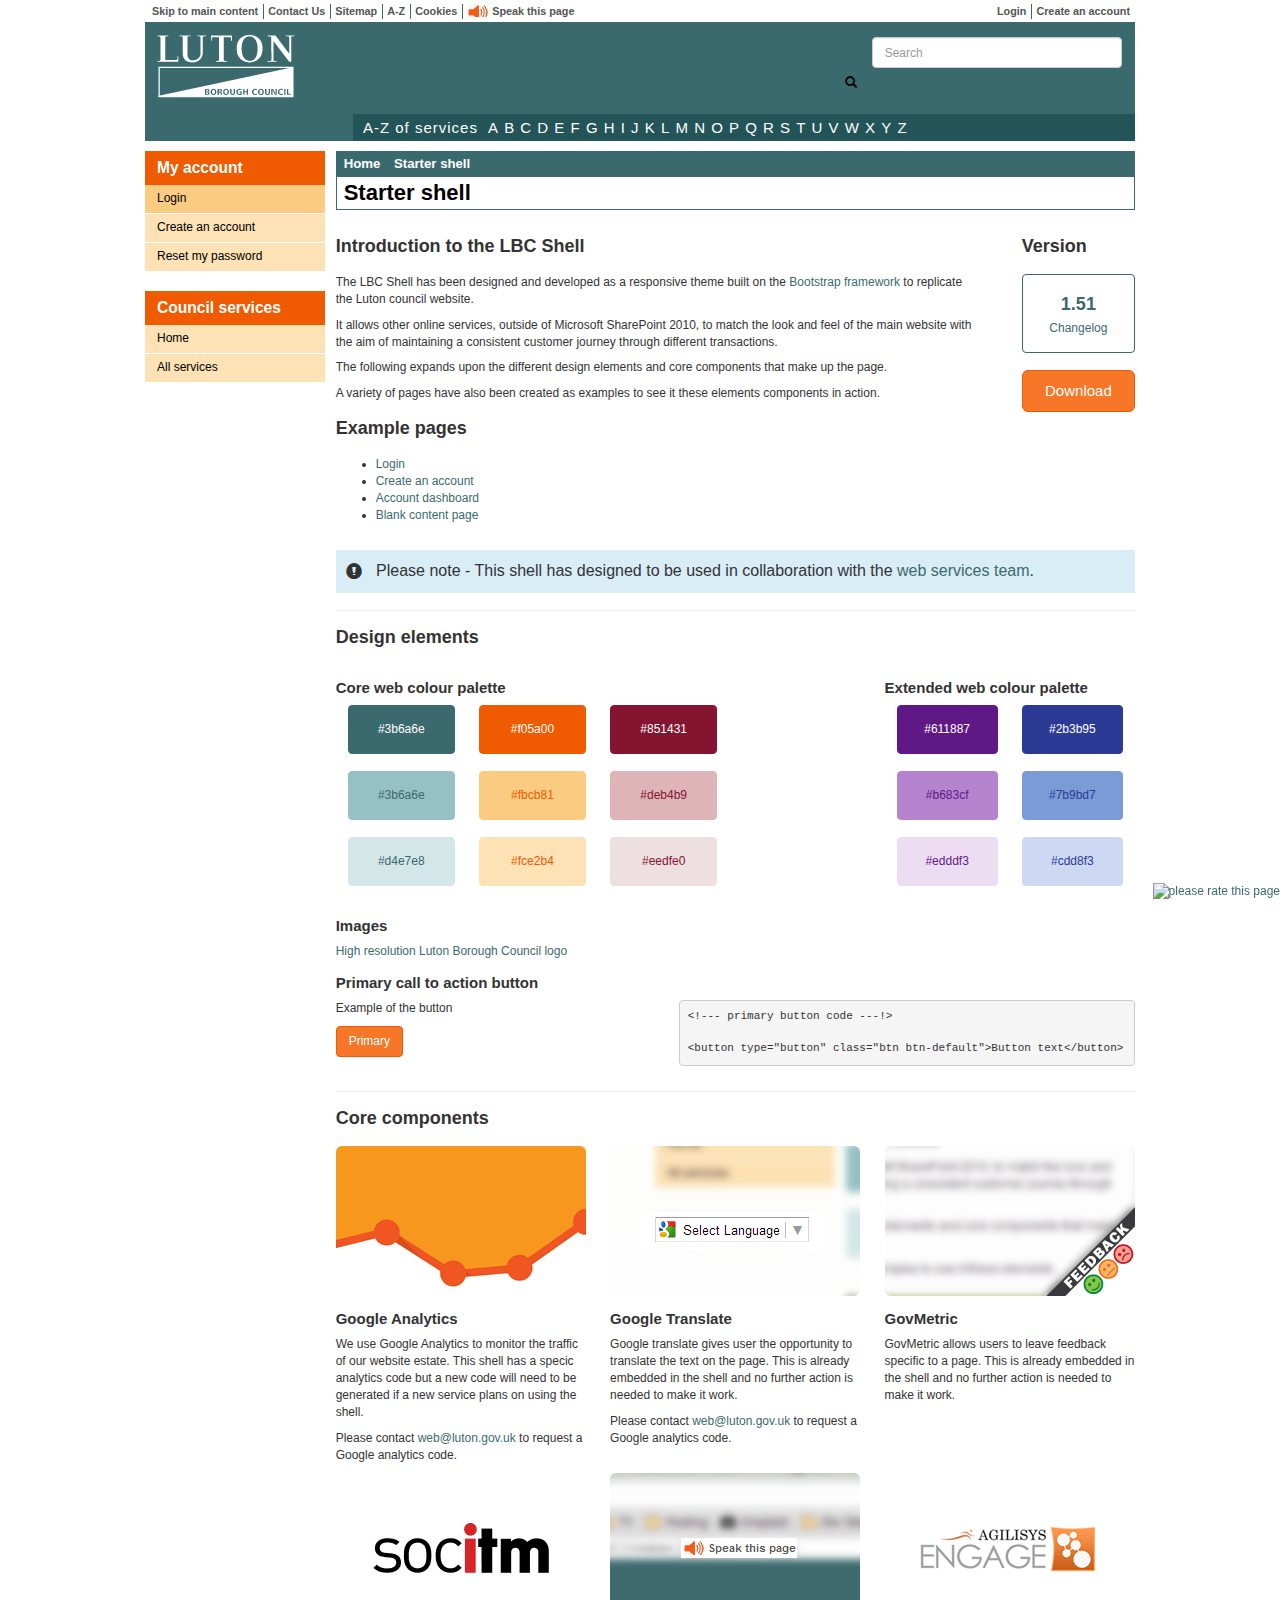
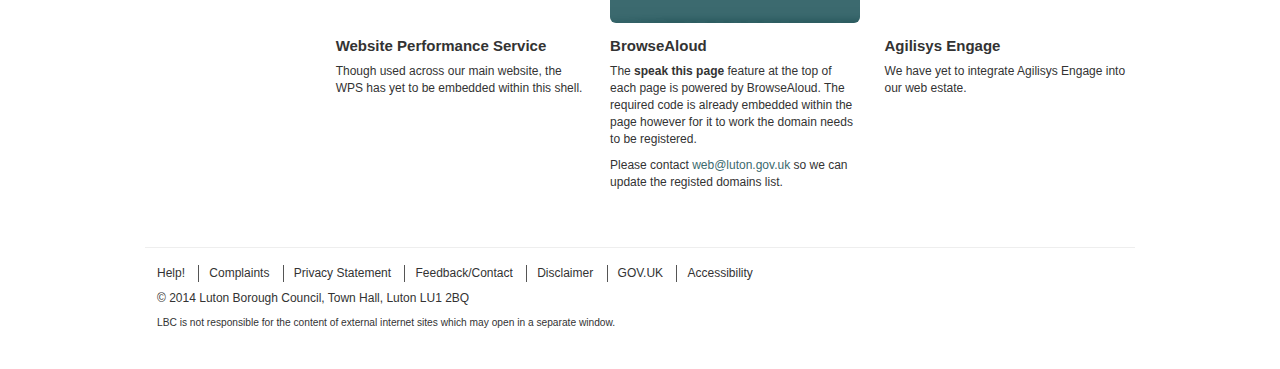
==== index.html @ ba23547b "Validated CSS3 and HTML5" ====
<!DOCTYPE html>
<html lang="en">
	
  	<head>
	<meta charset="utf-8">
	<meta name='viewport' content='width=device-width, maximum-scale=1.0, minimum-scale=1.0, user-scalable=no' />
    <!--[if IE]><meta http-equiv='X-UA-Compatible' content='IE=edge,chrome=1'><![endif]-->
    <meta name="google" content="notranslate">
        
    <title>Starter shell - Luton Borough Council</title>

    <!-- Bootstrap core CSS -->
    <link href="css/bootstrap.min.css" rel="stylesheet">
    
    <!-- Custom styles for this template -->
    <link href="css/custom.css" rel="stylesheet">
        
    <!-- GovMetric styles for this template -->
    <link href="css/govmetric.css" rel="stylesheet">

    <!-- HTML5 shim and Respond.js IE8 support of HTML5 elements and media queries -->
    <!--[if lt IE 9]>
      <script src="https://oss.maxcdn.com/libs/html5shiv/3.7.0/html5shiv.js"></script>
      <script src="https://oss.maxcdn.com/libs/respond.js/1.4.2/respond.min.js"></script>
    <![endif]-->
     
	<!-- BrowseAloud -->
	<script>
	function setBrowseAloud() {
		document.getElementsByTagName('BODY')[0].appendChild(document.createElement('script')).src = 'https://babm.texthelp.com/Bookmarklet.ashx?l=uk';
		return false; // prevent link from actually attempting to navigate
	};
    </script>
    
    <!-- Google Analytics -->
	<script>
	  (function(i,s,o,g,r,a,m){i['GoogleAnalyticsObject']=r;i[r]=i[r]||function(){
	  (i[r].q=i[r].q||[]).push(arguments)},i[r].l=1*new Date();a=s.createElement(o),
	  m=s.getElementsByTagName(o)[0];a.async=1;a.src=g;m.parentNode.insertBefore(a,m)
	  })(window,document,'script','//www.google-analytics.com/analytics.js','ga');

	  ga('create', 'UA-3798640-12', 'luton.gov.uk');
	  ga('send', 'pageview');
	</script>    

  	</head>

  	<body>

	<!-- Top navigation -->
	<div class="container">
    	<div class="top-navigation hidden-xs">
    		<div class="row">
    		
    			<!-- Left links -->
				<div class="col-sm-8">
					<ul class="list-inline">
				    	<li><a href="#skip">Skip to main content</a></li>
				    	<li><a href="http://www.luton.gov.uk/pages/contactus.aspx">Contact Us</a></li>
				    	<li><a href="http://www.luton.gov.uk/pages/sitemap.aspx">Sitemap</a></li>
				    	<li><a href="http://www.luton.gov.uk/pages/atoz/default.aspx">A-Z</a></li>
				    	<li><a href="http://www.luton.gov.uk/cookies/Pages/default.aspx">Cookies</a></li>
				    	<li><a href="#" id="BrowseAloud" onclick="setBrowseAloud();return false;">Speak this page</a></li>
				    </ul>
				</div>
				<!-- End left links -->   		
  		
  		    	<!-- Right links -->
				<div class="col-sm-4">
					<ul class="list-inline pull-right">
		    			<li><a href="login.html">Login</a></li>
		    			<li><a href="create-an-account.html">Create an account</a></li>
    				</ul>
	   			</div>
	   			<!-- End right links -->
	   			
    		</div>
    	</div>
    </div>
   	<!-- End top navigation -->

	<!-- Header -->
    <div class="container">
    	<div class="navbar navbar-inverse" role="navigation">
        	       		        		
          		<!-- LBC logo -->
          		<a class="main-logo pull-left" href="http://www.luton.gov.uk">Luton Borough Council</a>
          		<!-- End LBC logo -->
          		
        		<!-- Mobile navigation -->
        		<div class="visible-xs" style="margin-top:13px">
          		<p class="pull-right visible-xs">
            		      <button type="button" class="navbar-toggle" data-toggle="collapse" data-target="#bs-example-navbar-collapse-1" style="padding: 13px 10px; height:45px;">
					        <span class="sr-only">Toggle navigation</span>
					        <span class="pull-left mobmenu">Menu</span>
					        <span class="pull-right">
					        <span class="icon-bar"></span>
					        <span class="icon-bar"></span>
					        <span class="icon-bar"></span>
					        </span>
					      </button>
          		</p>
          		<p class="pull-right visible-xs">
            		      <button type="button" class="navbar-toggle" data-toggle="collapse" data-target="#mobilesearch" style="padding: 13px 10px">
					        <span class="sr-only">Toggle search</span>
					        <span class="glyphicon glyphicon-search mobsearch"></span>
					      </button>
          		</p>
				</div>
          		<!-- End mobile navigation -->

          		
				<!-- Search box -->
				<form class="navbar-form navbar-left hidden-xs pull-right search-box" role="search" method="GET" action="http://www.luton.gov.uk/_layouts/search.aspx">
					<div class="form-group">
				    	<input type="text" class="search-field form-control" placeholder="Search" name="k">
				    </div>
				    <button class="btn btn-submit btn-link" type="submit">
				    	<span class="glyphicon glyphicon-search"></span>
				    </button>
				</form>
				<!-- End search box -->

      			<!-- Council services A-Z -->
      			<div class="AZ pull-right hidden-xs hidden-sm">
      				<span class="AZtitle">A-Z of services</span>
      				<ul class="list-inline">
		    			<li><a href="http://www.luton.gov.uk/pages/atoz/A.aspx">A</a></li>
						<li><a href="http://www.luton.gov.uk/pages/atoz/B.aspx">B</a></li>
		    			<li><a href="http://www.luton.gov.uk/pages/atoz/C.aspx">C</a></li>
						<li><a href="http://www.luton.gov.uk/pages/atoz/D.aspx">D</a></li>
		    			<li><a href="http://www.luton.gov.uk/pages/atoz/E.aspx">E</a></li>
						<li><a href="http://www.luton.gov.uk/pages/atoz/F.aspx">F</a></li>
		    			<li><a href="http://www.luton.gov.uk/pages/atoz/G.aspx">G</a></li>
						<li><a href="http://www.luton.gov.uk/pages/atoz/H.aspx">H</a></li>
		    			<li><a href="http://www.luton.gov.uk/pages/atoz/I.aspx">I</a></li>
						<li><a href="http://www.luton.gov.uk/pages/atoz/J.aspx">J</a></li>
		    			<li><a href="http://www.luton.gov.uk/pages/atoz/K.aspx">K</a></li>
						<li><a href="http://www.luton.gov.uk/pages/atoz/L.aspx">L</a></li>
		    			<li><a href="http://www.luton.gov.uk/pages/atoz/M.aspx">M</a></li>
						<li><a href="http://www.luton.gov.uk/pages/atoz/N.aspx">N</a></li>
		    			<li><a href="http://www.luton.gov.uk/pages/atoz/O.aspx">O</a></li>
						<li><a href="http://www.luton.gov.uk/pages/atoz/P.aspx">P</a></li>
		    			<li><a href="http://www.luton.gov.uk/pages/atoz/Q.aspx">Q</a></li>
						<li><a href="http://www.luton.gov.uk/pages/atoz/R.aspx">R</a></li>
						<li><a href="http://www.luton.gov.uk/pages/atoz/S.aspx">S</a></li>
						<li><a href="http://www.luton.gov.uk/pages/atoz/T.aspx">T</a></li>
						<li><a href="http://www.luton.gov.uk/pages/atoz/U.aspx">U</a></li>
						<li><a href="http://www.luton.gov.uk/pages/atoz/V.aspx">V</a></li>
						<li><a href="http://www.luton.gov.uk/pages/atoz/W.aspx">W</a></li>
						<li><a href="http://www.luton.gov.uk/pages/atoz/X.aspx">X</a></li>
						<li><a href="http://www.luton.gov.uk/pages/atoz/Y.aspx">Y</a></li>
						<li><a href="http://www.luton.gov.uk/pages/atoz/Z.aspx">Z</a></li>
    				</ul>
    			</div>
    			<!-- End council services A-Z -->

		</div>
    </div>
    <!-- End header -->
    
	<!-- Mobile search -->
	<div class="collapse" id="mobilesearch">
		<div class="container visible-xs" style="margin-bottom:10px;">
			<div class="input-group" style="width:100%">
				<form role="search" method="GET" action="http://www.luton.gov.uk/_layouts/search.aspx">
					<input type="text" class="form-control" style="width:95%" placeholder="Search" name="k">
					<span class="input-group-btn pull-right">
						<button class="btn btn-default pull-right" style="margin-right:0px" type="submit">Search</button>
					</span>
				</form>
			</div><!-- /input-group -->
		</div><!-- /.col-lg-6 -->
	</div>
	<!-- End mobile search -->
          		
    <!-- Main body (incl left nav, title panel and main content) -->
    <div class="container"><a id="skip"></a>
    
    	<!-- Left navigation -->
		<div class="row">
	        <div class="col-xs-12 col-sm-2" id="sidebar" role="navigation">
	        
	        <nav class="navbar left-navbar navbar-default" role="navigation">
  			
  			<div class="container-fluid remove-left">
		
		    <div class="collapse remove-left navbar-collapse" id="bs-example-navbar-collapse-1">
        		<!-- My account navigation items -->
        		<div class="list-group">
		            <p class="nav-header">My account</p>
		            <a href="login.html" class="list-group-item active">Login</a>
		            <a href="create-an-account.html" class="list-group-item">Create an account</a>
				    <a href="#" class="list-group-item">Reset my password</a>
          		</div>
          		<!-- End my account navigation items -->
          
                <!-- Council services navigation items -->
                <div class="list-group">
            			<p class="nav-header">Council services</p>
            			<a href="http://www.luton.gov.uk" class="list-group-item">Home</a>
             			<a href="#" class="list-group-item" data-toggle="collapse" data-target="#manage">All services</a>
            		<div id="manage" class="collapse out">
				        <a href="http://www.luton.gov.uk/Benefits/Pages/default.aspx" class="list-group-item list-group-item-child">Benefits</a>
					    <a href="http://www.luton.gov.uk/Business/Pages/default.aspx" class="list-group-item list-group-item-child">Business</a>
				        <a href="http://www.luton.gov.uk/Community_and_living/Pages/default.aspx" class="list-group-item list-group-item-child">Community and living</a>
		   		        <a href="http://www.luton.gov.uk/Council_government_and_democracy/Pages/default.aspx" class="list-group-item list-group-item-child">Council and democracy</a>
				        <a href="http://www.luton.gov.uk/Council_tax/Pages/default.aspx" class="list-group-item list-group-item-child">Council tax</a>
				        <a href="http://www.luton.gov.uk/Education_and_learning/Pages/default.aspx" class="list-group-item list-group-item-child">Education and learning</a>
		   		        <a href="http://www.luton.gov.uk/Environment/Pages/default.aspx" class="list-group-item list-group-item-child">Environment and planning</a>
				        <a href="http://www.luton.gov.uk/Health_and_social_care/Pages/default.aspx" class="list-group-item list-group-item-child">Health and social care</a>
				        <a href="http://www.luton.gov.uk/Housing/Pages/default.aspx" class="list-group-item list-group-item-child">Housing</a>
				        <a href="http://www.luton.gov.uk/Jobs_and_careers/Pages/default.aspx" class="list-group-item list-group-item-child">Jobs and careers</a>
				        <a href="http://www.luton.gov.uk/Leisure_and_culture/Pages/default.aspx" class="list-group-item list-group-item-child">Leisure and culture</a>
				        <a href="http://www.luton.gov.uk/Transport_and_streets/Pages/default.aspx" class="list-group-item list-group-item-child">Transport and streets</a>
		        	</div>
          		</div>
          		<!-- End council services navigation items -->
      
			    </div><!-- /.navbar-collapse -->
			  </div><!-- /.container-fluid -->
			</nav>
        	<!-- End left navigation -->	
			
			<!-- Google translate -->
			<div class="hidden-xs">
			<div id="google_translate_element"></div><script type="text/javascript">
			function googleTranslateElementInit() {
			  new google.translate.TranslateElement({pageLanguage: 'en', layout: google.translate.TranslateElement.InlineLayout.SIMPLE, autoDisplay: false}, 'google_translate_element');
			}
			</script><script type="text/javascript" src="//translate.google.com/translate_a/element.js?cb=googleTranslateElementInit"></script>
			</div>
        <!-- End Google translate -->
			
        </div>
        <!-- End left navigation -->

        <!-- Title and breadcrumb panel -->
        <div class="col-xs-12 col-sm-9 col-md-10 pull-right">
			<div class="panel panel-default title-panel">
        
        		<!-- Breadcrumbs -->		        	
				<div class="panel-heading">
		  			<ul class="list-inline">
						<li><a href="http://www.luton.gov.uk">Home</a></li>
						<li><a href="index.html">Starter shell</a></li>
					</ul>
		 		</div>
		 		<!-- End breadcrumbs -->
		 		
		  		<!-- Page title -->
		  		<div class="panel-body">
		    		<h1>Starter shell</h1>
		 		 </div>
		 		 <!-- End page title -->
		 		 
		</div>
		<!-- End title and breadcrumb panel -->

		<!-- Main content area -->
			<div class="row">
				<div class="col-xs-12 col-sm-9 col-md-10">
					<h2>Introduction to the LBC Shell</h2>
					<p>The LBC Shell has been designed and developed as a responsive theme built on the <a href="http://getbootstrap.com">Bootstrap framework</a> to replicate the Luton council website.</p> 
					<p>It allows other online services, outside of Microsoft SharePoint 2010, to match the look and feel of the main website with the aim of maintaining a consistent customer journey through different transactions.</p>
			        <p>The following expands upon the different design elements and core components that make up the page.</p>
			        <p>A variety of pages have also been created as examples to see it these elements components in action.</p>
			        <h2>Example pages</h2>
			        <ul>
			        	<li><a href="login.html">Login</a></li>
			        	<li><a href="create-an-account.html">Create an account</a></li>
			        	<li><a href="account-dashboard.html">Account dashboard</a></li>
			        	<li><a href="blank-content.html">Blank content page</a></li>
			        </ul>
				</div>
				<div class="col-xs-12 col-sm-3 col-md-2 pull-right">
					<h2>Version</h2>
        			<div class="alert alert-success" style="background-color: #FFFFFF; border-color: #3b6a6e; text-align: center; color:#3b6a6e;">
        			<h2 style="margin:5px;">1.51</h2><a href="changelog.txt">Changelog</a></div>
        			<a href="https://github.com/LutonCouncil/LBC-Shell/archive/master.zip" class="btn btn-default btn-lg btn-block">Download</a>
				</div>
        		<div class="col-xs-12">
        			<br>
        			<p class="bg-info"><span class="glyphicon glyphicon-exclamation-sign" style="margin-right:10px; top:3px;"></span> Please note - This shell has designed to be used in collaboration with the <a href="mailto:web@luton.gov.uk">web services team</a>.</p>
        			<hr>
        			<h2>Design elements</h2>
        		</div>
        		<div class="col-sm-12 col-md-8">
        			<h4>Core web colour palette</h4>  
        		<div class="col-sm-3 col-md-3">
					<div class="alert alert-success" style="background-color: #3b6a6e; border-color: #3b6a6e; text-align: center; color:#ffffff;">#3b6a6e</div>
					<div class="alert alert-success" style="background-color: #95c0c4; border-color: #95c0c4; text-align: center; color:#3b6a6e;">#3b6a6e</div>
					<div class="alert alert-success" style="background-color: #d4e7e8; border-color: #d4e7e8; text-align: center; color:#3b6a6e;">#d4e7e8</div>
				</div>
				<div class="col-sm-3 col-md-3">
					<div class="alert alert-success" style="background-color: #f05a00; border-color: #f05a00; text-align: center; color:#ffffff;">#f05a00</div>
					<div class="alert alert-success" style="background-color: #fbcb81; border-color: #fbcb81; text-align: center; color:#f05a00;">#fbcb81</div>
					<div class="alert alert-success" style="background-color: #fce2b4; border-color: #fce2b4; text-align: center; color:#f05a00;">#fce2b4</div>
				</div>
				<div class="col-sm-3 col-md-3">
					<div class="alert alert-success" style="background-color: #851431; border-color: #851431; text-align: center; color:#ffffff;">#851431</div>
					<div class="alert alert-success" style="background-color: #deb4b9; border-color: #deb4b9; text-align: center; color:#851431;">#deb4b9</div>
					<div class="alert alert-success" style="background-color: #eedfe0; border-color: #eedfe0; text-align: center; color:#851431;">#eedfe0</div>
				</div>
				</div> 
				<div class="col-sm-12 col-md-4">
        			<h4>Extended web colour palette</h4>  
				<div class="col-sm-3 col-md-6">
					<div class="alert alert-success" style="background-color: #611887; border-color: #611887; text-align: center; color:#ffffff;">#611887</div>
					<div class="alert alert-success" style="background-color: #b683cf; border-color: #b683cf; text-align: center; color:#611887;">#b683cf</div>
					<div class="alert alert-success" style="background-color: #edddf3; border-color: #edddf3; text-align: center; color:#611887;">#edddf3</div>
				</div>
				<div class="col-sm-3 col-md-6">
					<div class="alert alert-success" style="background-color: #2b3b95; border-color: #2b3b95; text-align: center; color:#ffffff;">#2b3b95</div>
					<div class="alert alert-success" style="background-color: #7b9bd7; border-color: #7b9bd7; text-align: center; color:#2b3b95;">#7b9bd7</div>
					<div class="alert alert-success" style="background-color: #cdd8f3; border-color: #cdd8f3; text-align: center; color:#2b3b95;">#cdd8f3</div>
				</div>
				        		</div>
				<div class="col-sm-12">
        			<h4>Images</h4>
  					<a href="http://www.luton.gov.uk/Lists/SiteImages/LBC%20logo%20-%20Reversed.png" target="_blank">High resolution Luton Borough Council logo</a>
        		</div>
        			<div class="col-sm-12">
        			<h4>Primary call to action button</h4>
        			</div>
  					<div class="col-sm-5">
  					<p>Example of the button</p>
  					<button type="button" class="btn btn-default">Primary</button>
  					</div>
					<div class="col-sm-7">
  					<pre>&lt;!--- primary button code ---!&gt;<br><br>&lt;button type="button" class="btn btn-default"&gt;Button text&lt;&#47;button&gt;</pre>
  					</div>
  					</div>
        		<div class="row">
        		<div class="col-sm-12">
        			<hr>
        			<h2>Core components</h2>
				</div>
				<div class="col-sm-4">
					<img src="img/ga.png" class="img-responsive img-rounded" alt="Google analytics logo">
			        <h4>Google Analytics</h4>
			        <p>We use Google Analytics to monitor the traffic of our website estate. This shell has a specic analytics code but a new code will need to be generated if a new service plans on using the shell.</p>
			        <p>Please contact <a href="mailto:web@luton.gov.uk">web@luton.gov.uk</a> to request a Google analytics code.</p>
		        </div>
		       	<div class="col-sm-4">
		       		<img src="img/gt.png" class="img-responsive img-rounded" alt="Google translate logo">
			        <h4>Google Translate</h4>
			        <p>Google translate gives user the opportunity to translate the text on the page. This is already embedded in the shell and no further action is needed to make it work.</p>
			        <p>Please contact <a href="mailto:web@luton.gov.uk">web@luton.gov.uk</a> to request a Google analytics code.</p>
		        </div>
		      	<div class="col-sm-4">
		      		<img src="img/gm.png" class="img-responsive img-rounded" alt="GovMetric logo">
			        <h4>GovMetric</h4>
			        <p>GovMetric allows users to leave feedback specific to a page. This is already embedded in the shell and no further action is needed to make it work.</p>
		        </div>
		        <div class="clearfix"></div>
		        <div class="col-sm-4">
		        	<img src="img/wps.png" class="img-responsive img-rounded" alt="WPS logo">
			        <h4>Website Performance Service</h4>
			        <p>Though used across our main website, the WPS has yet to be embedded within this shell.</p>
		        </div>
		       	<div class="col-sm-4">
		       		<img src="img/ba.png" class="img-responsive img-rounded" alt="BrowseAloud logo">
			        <h4>BrowseAloud</h4>
			        <p>The <strong>speak this page</strong> feature at the top of each page is powered by BrowseAloud. The required code is already embedded within the page however for it to work the domain needs to be registered.</p>
			        <p>Please contact <a href="mailto:web@luton.gov.uk">web@luton.gov.uk</a> so we can update the registed domains list.</p>
		        </div>
		      	<div class="col-sm-4">
		      		<img src="img/ae.png" class="img-responsive img-rounded" alt="Agilisys Engage logo">
			        <h4>Agilisys Engage</h4>
			        <p>We have yet to integrate Agilisys Engage into our web estate.</p>
		        </div>

			</div>
	    </div>
		<!-- End main content area -->
		</div>
		<!-- End main body (incl left nav, title panel and main content) -->
	
		<div class="clearfix"></div>
		
		<!-- Footer -->
		<footer>
			<div class="row">
				<div class="container">
				<hr> 
					<div class="col-sm-12">
				      	<ul class="list-inline hidden-xs">
							<li class="footer-link"><a href="http://www.luton.gov.uk/pages/help.aspx">Help!</a></li>
							<li class="footer-link"><a href="http://www.luton.gov.uk/Council_government_and_democracy/Councils/Compliments_and_complaints_council_/Pages/default.aspx">Complaints</a></li>
							<li class="footer-link"><a href="http://www.luton.gov.uk/pages/privacy-statement.aspx">Privacy Statement</a></li>
							<li class="footer-link"><a href="http://www.luton.gov.uk/pages/contactus.aspx">Feedback/Contact</a></li>
							<li class="footer-link"><a href="http://www.luton.gov.uk/pages/disclaimer.aspx">Disclaimer</a></li>
							<li class="footer-link"><a href="http://www.gov.uk/">GOV.UK</a></li>
							<li class="footer-link"><a href="http://www.luton.gov.uk/pages/accessibility.aspx">Accessibility</a></li>
						</ul>
					</div>
					<div class="col-sm-12">
	       				<p>&copy; 2014 Luton Borough Council, Town Hall, Luton LU1 2BQ</p>
	       				<p class="small">LBC is not responsible for the content of external internet sites which may open in a separate window.</p>	<!-- End footer -->
	       				<a class='reView' data-defaultText='Mobile View' data-coreText='Desktop View' href='#'>View desktop site</a>
	       			</div>
	    		</div>
	    	</div>
		</footer>
		<!-- End footer -->

    </div>
    <!-- End container -->
            
    <!-- Bootstrap core JavaScript
    ================================================== -->
    <!-- Placed at the end of the document so the pages load faster -->
    <script src="https://code.jquery.com/jquery-1.10.2.min.js"></script>
	<script src="js/bootstrap.min.js"></script>

	<!-- ReView (desktop/mobile toggle) -->
	<script type='text/javascript' src='js/ReView.js'></script>
	    
    <!-- WebMetric snippet starts here --> 
	<div class="gm_sidebar gm_sidebar_cnr" style="display:none"> 
		<a href="https://websurveys.servmetric.com/theme/gm/1474" data-href="https://websurveys.servmetric.com/?id=1474" target="_blank" class="gm_sidebar_anchor" title="please rate this page" rel="nofollow"> 
			<img src="https://dfsrovckda8bt.cloudfront.net/client/imgs/cnr.png" alt="please rate this page" title="please rate this page" /> 
		</a> 
	</div> 
		
		<script type="text/javascript" src="https://dfsrovckda8bt.cloudfront.net/client/js/gm_sidebar.js"></script> 
		<script type="text/javascript" src="https://hitcounter.servmetric.com/1475"></script>
	<!-- WebMetric snippet ends here --> 
  </body>
</html>
---- css/custom.css ----
﻿/*
 * Body styles
 * --------------------------------------------------
 */


a {
	color:#3b6a6e;
}

a:hover {
	color:#235458;
}

/*
 * Top navigation
 * --------------------------------------------------
 */


.top-navigation  {
	color:#555;
	font-weight:700;
	font-size:0.9em;
	padding-left:7px;
	margin-bottom:3px;
	margin-top:4px;
}

.top-navigation a {
	color:#555;
}

.top-navigation ul {
	margin-bottom:0px;
}

.top-navigation li {
	border-right: 1px solid #3b6a6e;
	padding-left:1px;
}

.top-navigation li:first-child {
	border-right: 1px solid #3b6a6e;
	padding-left:0px;
}

.top-navigation li:last-child {
	border-right: 0;
}

#BrowseAloud { padding-left: 25px; background-image: url("../img/SpeakThisPageIcon.gif"); background-position: 0 -1px; background-repeat: no-repeat; }


/*
 * Header (incl logo, search box and A-Z)
 * --------------------------------------------------
 */


.navbar {
	background-color: #3b6a6e;
	border: none;
	border-radius: 0;
	margin-bottom: 10px;
}

.main-logo {
	width: 138px;
	height: 65px;
	text-indent: 100%;
	white-space: nowrap;
	overflow: hidden;
	background: url('../img/lbc_logo.png') no-repeat;
	background-size: 100%;
	margin:12px 12px 11px 12px;
}

.search-box > .btn-link {
	margin-left:-40px;
}

.search-field {
	width:250px!important;
}

.search-box {
	margin-top:15px;
}

.AZ {
	height:27px;
	color: #FFFFFF;
	font-size: 15px;
	background-color: #235458;
	width: 79%;
	margin-top: 5px;
	letter-spacing: 1px;
}

.AZtext {
	float: left;
	padding: 3px 10px 1px 10px;
	background-color: #235458;
	font-size: 15px;
	height: 27px;
}

.AZtitle {
	float: left;
	padding: 3px 10px 1px 10px;
	background-color: #235458;
	font-size: 15px;
	height: 27px;
    background-image: url(../img/a-z.jpg);
}

.AZ li {
	padding:0px;
	margin-top:3px;
	color:#FFFFFF;
}

.AZ a {
	color:#FFFFFF;
}

.list-group-item:last-child {
	margin-bottom: 1px;
}

.list-group-item-child {
	border-radius: 0;
	background-color: #FFF1D8!important;
	text-indent: 12px;
}

.list-group-item:first-child {
	border-radius: 0;
}

@media(max-width:768px){
	.navbar-inverse {
		margin-left: -15px;
		margin-right: -15px;
	}
	
	.navbar {
	min-height:0px;
}

}


/*
 * Left navigation
 * --------------------------------------------------
 */
 
.nav-header {
	height: 34px;
	background-color: #f05a00;
	font-size: 1.3em;
	font-weight: 700;
	color: #FFFFFF;
	margin: 0;
	padding: 6px 12px;
}

.list-group-item-child:hover {
	border-radius: 0;
	background-color: #fbcb81!important;
	text-indent: 12px;
}

.left-navbar {
	background-color:#FFFFFF;
}

.navbar-collapse {
	padding-left:0;
	padding-right:0;
	border:none;
	max-height:640px;
}

/*
 * Title panel (incl breadcrumbs)
 * --------------------------------------------------
 */

.title-panel h1 {
	font-weight: bold;
	font-size: 22px;
	color: black;
	margin: 2px 0;
}

.title-panel .list-inline {
	margin:0px;
}

.title-panel a {
	color:#FFFFFF;
}

.panel {
	margin-bottom: 10px;
	background-color: #ffffff;
	border: 1px solid #3B6A6E;
	border-radius: 0;
	box-shadow: none;
}

.panel-default > .panel-heading {
	color: #FFFFFF;
	background-color: #3B6A6E;
	border-color: #3B6A6E;
	font-weight: 700;
	font-size: 1.1em;
	border-bottom: none;
}

.panel-heading {
	padding: 3px 15px 3px 7px;
	border-bottom: 1px solid transparent;
	border-radius: 0;
}

.panel-body {
	font-weight: bold;
	font-size: 1.7em;
	color: black;
	padding: 2px 10px 2px 7px;
	margin: 0;
}

.nav-icon {
	color:#f05a00;
	margin-top: 2px;
}


/*
 * Main content
 * --------------------------------------------------
 */


h2 {
	font-size: 1.5em;
	font-weight: bold;
	margin-bottom:17px;
}


/*
 * Footer
 * --------------------------------------------------
 */


.footer-link {
	margin: 0;
	padding: 0 10px 0 10px!important;
	list-style-type: none;
	display: inline;
	border-left: 1px solid #555;
}

.footer-link a {
	color:#333;
}

.footer-link:first-child {
	border-left: none;
	padding-left: 0px!important;
}

.services-footer {
	background-color: #FFFFFF;
	color: #3b6a6e;
}

.services-footer h2 {
	font-size: 1.7em;
	font-weight: 700;
	border-bottom: 1px solid #95c0c4;
	padding-bottom: 9px;
	margin: 20px 0 20px 0;
}
.services-footer-title {
	padding-top:15px;
}

.services-footer-list {
	padding-bottom:0px;
}

.services-footer-list-break {
	padding-bottom:0px!important;
}

.services-footer a {
	color: #3b6a6e;
	padding: 3px 5px!important;
	border-bottom: 7px solid #FFFFFF;
}


/*
 * Buttons and link styling
 * --------------------------------------------------
 */


.btn-default {
color: #ffffff!important;
background-color: #F87627;
border-color: #f05a00;
}

.btn-default:focus {
color: #ffffff!important;
background-color: #F87627;
border-color: #f05a00;
}


.btn-default:hover {
color: #FFFFFF!important;
background-color: #FFA544;
border-color: #f05a00;
}

.btn-primary {
color: #ffffff;
background-color: #B43A59;
border-color: #851431;
}

.btn-primary:hover {
color: #ffffff;
background-color: #D35B79;
border-color: #851431;
}

.btn-primary:visited {
color: #ffffff;
background-color: #D35B79;
border-color: #851431;
}

.btn-primary:active {
color: #ffffff;
background-color: #D35B79;
border-color: #851431;
}

.btn-link {
	color:#000000;
}

.btn-link:hover {
	color:#3b6a6e;
}

.nav > li > a:hover {
background-color: #d4e7e8;
color:#3b6a6e;
}

.btn-default a {
	color: #FFFFFF!important;
}


/*
 * Misc tweaks
 * --------------------------------------------------
 */

html,
body {
  overflow-x: hidden; /* Prevent scroll on narrow devices */
	font-family: Arial,Sans-Serif;
	font-size: 12px;
	line-height: 1.428571429;
	color: #333;
}


footer {
  padding: 30px 0;
}

@media (min-width: 1200px){
	.container {
	width: 990px!important;
	}
}

@media (min-width: 990px){
.container {
width: 990px;
padding: 0 0;
}
.col-md-10 {
width: 81.2%;
}

}


@media(min-width:768px){
.list-group {
width: 180px;
}

.remove-left {
	padding-left:0;
}

}

a.list-group-item {
	color: #000000;
}

.list-group-item {
  background-color: #fce2b4;
  height:28px;
  margin-bottom: 1px;
  border: none;
  padding: 5px 12px;
  color: #000000;
}

a.list-group-item.active {
	background-color: #fbcb81;
	border: none;
	border-radius: 0;
	color: #000000;
}

a.list-group-item.active:hover, a.list-group-item.active:focus {
	background-color: #fbcb81;
	border: none;
	border-radius: 0;
	color: #000000;
}

a.list-group-item:hover, a.list-group-item:focus {
	background-color: #fbcb81;
	border: none;
	border-radius: 0;
	color: #000000;
}

.list-group-item:last-child {
	border-radius: 0;
}

.service-title h3 {
	font-size: 17px;
	font-weight: bold;
	margin:6px 0;
}

.service-title {
	background-color: #eee;
	margin: 0;
	color: #000000;
	margin-top: 25px;
}

h4 {
	font-size: 15px;
	margin-top: 15px;
	font-weight: bold;
}

.hr-table {
	margin-top: 7px;
	margin-bottom: 7px;
	border: 0;
	border-top: 1px solid #eeeeee;
}

.progress-bar {
	background-color: #3b6a6e;
}

.icon-png {
	height:58px;
	width: 58px;
	font-size: 30px;
	color: #FFFFFF;
	padding-top: 12px;
	margin-top: 15px;
	border-radius: 50%;
	background-color: #3b6a6e;
}

.navbar-inverse .navbar-toggle:hover, .navbar-inverse .navbar-toggle:focus {
	background-color:#3b6a6e;
}
.navbar-inverse .navbar-toggle:hover, .navbar-inverse .navbar-toggle:active {
	background-color:#254042;
}

.input-group-btn {
	width:0;
}

.btn-danger {
	color: #d4e7e8;
	background-color: #3b6a6e;
	border-color: #d4e7e8;
}

.btn-danger:hover {
	color: #d4e7e8;
	background-color: #1D4A4E;
	border-color: #d4e7e8;
}

.btn-danger:active {
	color: #d4e7e8;
	background-color: #1D4A4E;
	border-color: #d4e7e8;
}



.btn-danger:visited {
	color: #d4e7e8;
	background-color: #3b6a6e;
	border-color: #d4e7e8;
}

.btn-danger:focus {
	color: #d4e7e8;
	background-color: #3b6a6e;
	border-color: #d4e7e8;
}


.fa-lg {
text-align: right;
font-size: 1.53333333333333333em;
line-height: 0.75em;
vertical-align: -5%;
margin-left: 5px;
}

.bg-info {
	padding:10px;
	font-size: 16px;
}

.mobmenu {
    margin: -2px 10px 0 0; 
    color: #FFFFFF; 
    font-size:15px; 
    font-weight:bold;
}

.mobsearch {
    margin: 0 0 0 0; 
    color: #FFFFFF; 
    font-size:15px;
}
---- css/govmetric.css ----
﻿.gm_sidebar_cnr { right:0; position:fixed; bottom:0; z-index:1001; }

/* IE6 hack */
* html .gm_sidebar_cnr { 
	position: absolute !important;
}

.gm_sidebar {
    display: block !important;
}

A#gm_sidebar_anchor {
    cursor: pointer;
}

.gm_sidebar IMG {
    border: none;
}

#simplemodal-overlay {
    background-color: #000;
    z-index: 13009;
    width: 100%;
    position: fixed;
    top: 0;
    left: 0;
    opacity: .3;
    -ms-filter: "progid:DXImageTransform.Microsoft.Alpha(Opacity=30)";
    filter: alpha(opacity=30);
}

/* IE6 hack */
* html #simplemodal-overlay {
    position: absolute !important;
}

#simplemodal-container {
    position: fixed;
    z-index: 13009;
    min-width: 500px;
    min-height: 350px;
    padding: 1em;
    background-color: #fff;
    border: 1px solid #333;
}

/* IE6 hack */
* html #simplemodal-container {
    position: absolute !important;
}

    #simplemodal-container a.modalCloseImg {
        background: url(../img/close_bckgrnd.gif) no-repeat; /* adjust url as required */
        width: 194px;
        height: 39px;
        display: inline;
        z-index: 13010;
        position: absolute;
        top: -32px;
        right: -2px;
        cursor: pointer;
        font-size:0;
    }

        #simplemodal-container a.modalCloseImg:HOVER {
            border: none;
        }

IFRAME#gm_iframe {
    border: 0;
}


#gm_sidebar_popup {
    width: 280px;
    height: 92px;
    border: 2px solid #333;
    border-right:none;
    background-color: #fff;
    position: fixed;
    right: 0;
    bottom: 0;
    z-index: 1000;
}

#gm_sidebar_popup_content {
    padding: 10px;
    margin-left: 20px;
}

    #gm_sidebar_popup_content P {
        font-size: 14px;
        font-weight: bold;
        margin-bottom: .5em;
    }

#gm_sidebar_popup_content_ratings {
}

    #gm_sidebar_popup_content_ratings A {
        padding: 0;
        margin-right: 1em;
        cursor: pointer;
    }

        #gm_sidebar_popup_content_ratings A:hover {
            border-bottom: 3px solid #666;
        }

        #gm_sidebar_popup_content_ratings A IMG {
            width: 45px;
        }
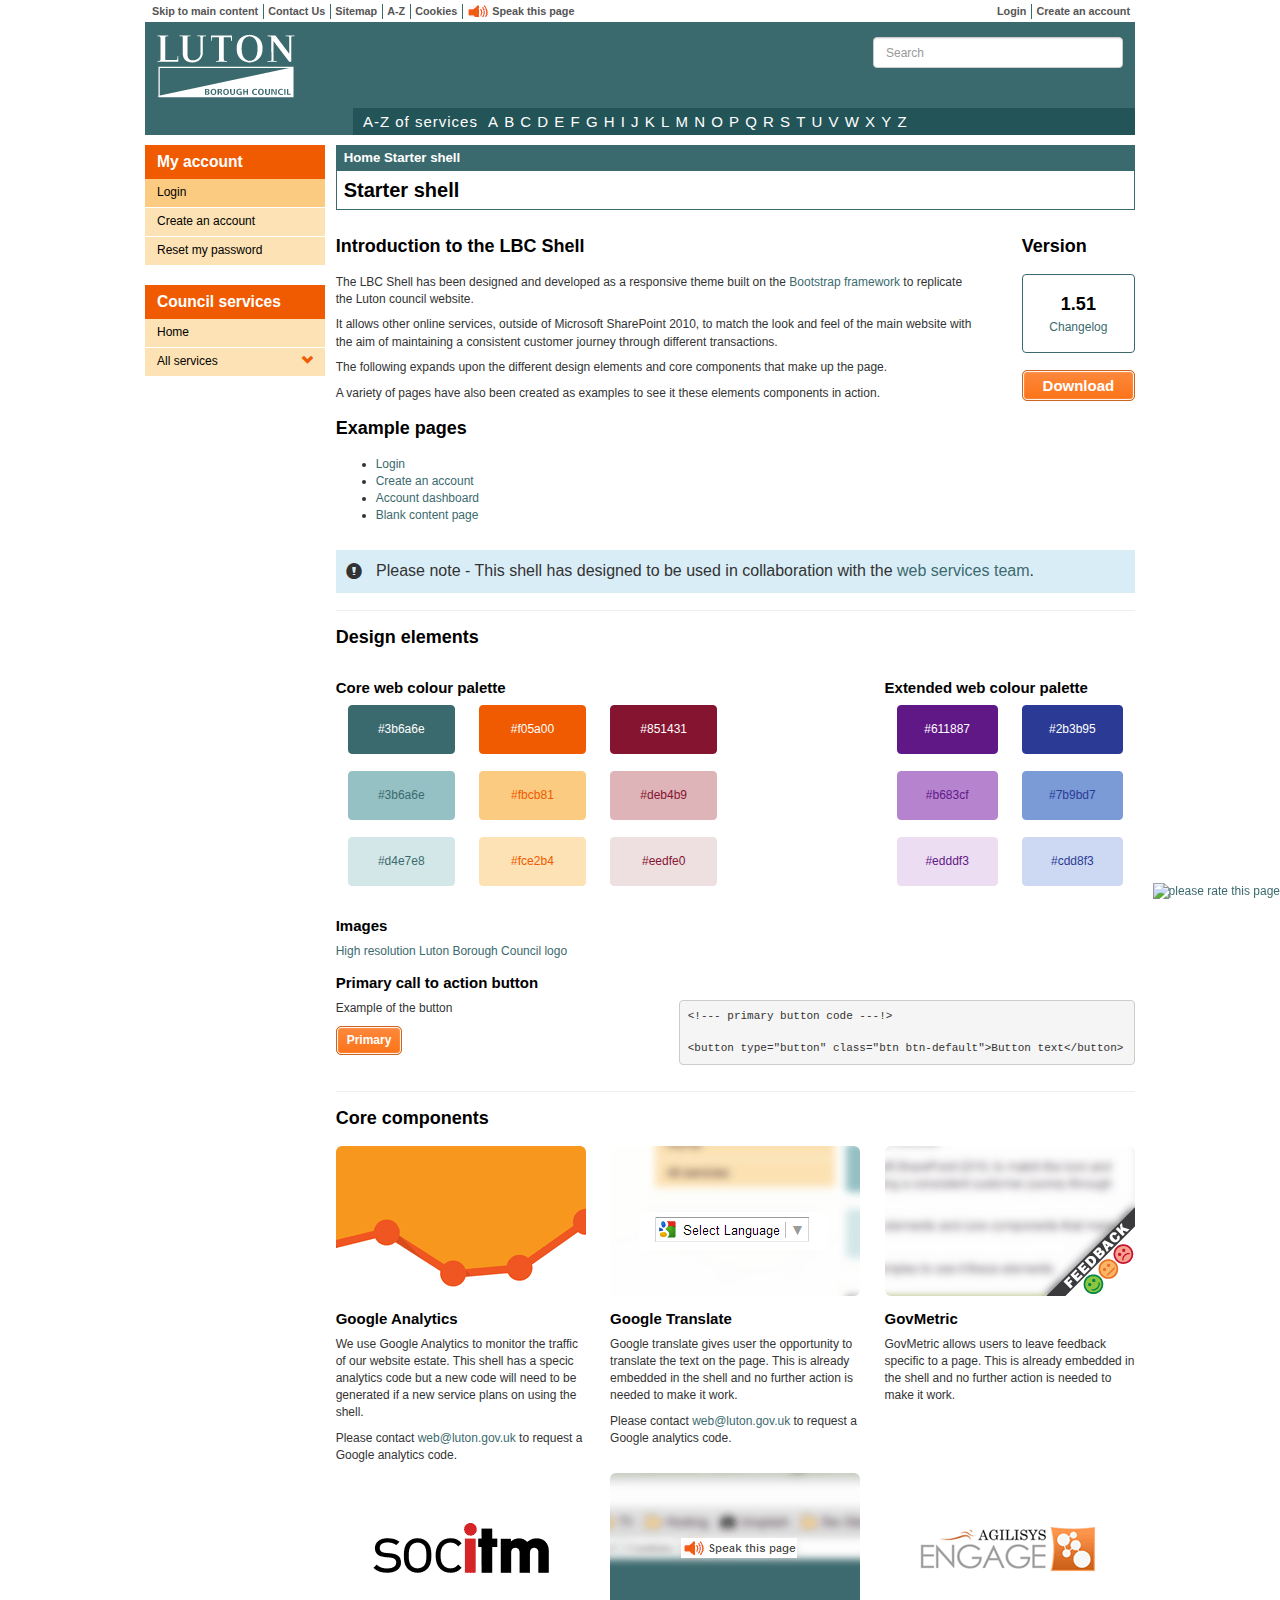
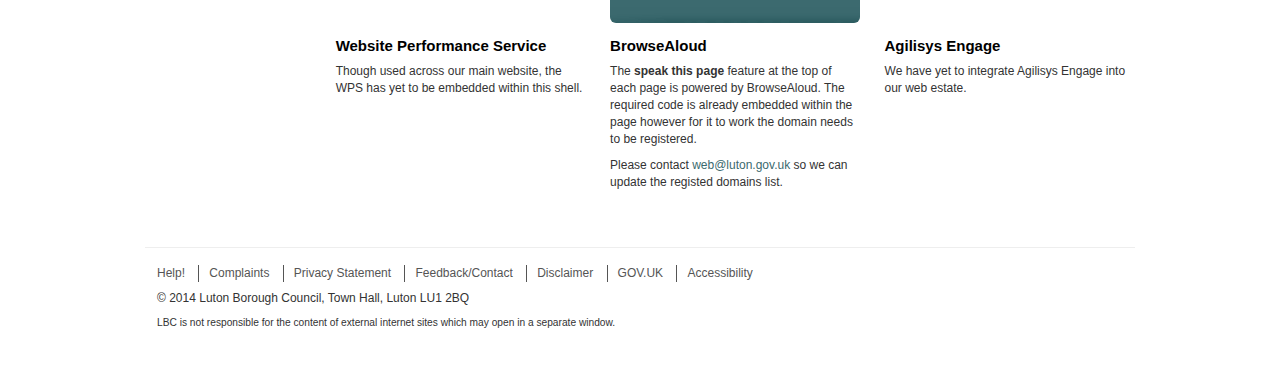
==== commit 5d46b181: "Arrows added to dropdown menus" ====
--- a/index.html
+++ b/index.html
@@ -5,7 +5,7 @@
 	<meta charset="utf-8">
 	<meta name='viewport' content='width=device-width, maximum-scale=1.0, minimum-scale=1.0, user-scalable=no' />
     <!--[if IE]><meta http-equiv='X-UA-Compatible' content='IE=edge,chrome=1'><![endif]-->
-    <meta name="google" content="notranslate">
+        <!--<meta name="google" content="notranslate"> -->
         
     <title>Starter shell - Luton Borough Council</title>
 
@@ -49,11 +49,11 @@
 
 	<!-- Top navigation -->
 	<div class="container">
-    	<div class="top-navigation hidden-xs">
+    	<div class="top-navigation">
     		<div class="row">
     		
     			<!-- Left links -->
-				<div class="col-sm-8">
+				<div class="col-sm-8 hidden-xs">
 					<ul class="list-inline">
 				    	<li><a href="#skip">Skip to main content</a></li>
 				    	<li><a href="http://www.luton.gov.uk/pages/contactus.aspx">Contact Us</a></li>
@@ -66,7 +66,7 @@
 				<!-- End left links -->   		
   		
   		    	<!-- Right links -->
-				<div class="col-sm-4">
+				<div class="col-sm-4 id="account-control"">
 					<ul class="list-inline pull-right">
 		    			<li><a href="login.html">Login</a></li>
 		    			<li><a href="create-an-account.html">Create an account</a></li>
@@ -196,11 +196,11 @@
           		<!-- End my account navigation items -->
           
                 <!-- Council services navigation items -->
-                <div class="list-group">
+                <div class="list-group acs">
             			<p class="nav-header">Council services</p>
             			<a href="http://www.luton.gov.uk" class="list-group-item">Home</a>
-             			<a href="#" class="list-group-item" data-toggle="collapse" data-target="#manage">All services</a>
-            		<div id="manage" class="collapse out">
+             			<a href="#" class="list-group-item" data-toggle="collapse" data-target="#allservices">All services <i class="indicator glyphicon glyphicon-chevron-down pull-right"></i></a>
+            		<div id="allservices" class="collapse out">
 				        <a href="http://www.luton.gov.uk/Benefits/Pages/default.aspx" class="list-group-item list-group-item-child">Benefits</a>
 					    <a href="http://www.luton.gov.uk/Business/Pages/default.aspx" class="list-group-item list-group-item-child">Business</a>
 				        <a href="http://www.luton.gov.uk/Community_and_living/Pages/default.aspx" class="list-group-item list-group-item-child">Community and living</a>
@@ -216,13 +216,13 @@
 		        	</div>
           		</div>
           		<!-- End council services navigation items -->
-      
+                  
 			    </div><!-- /.navbar-collapse -->
 			  </div><!-- /.container-fluid -->
 			</nav>
         	<!-- End left navigation -->	
 			
-			<!-- Google translate -->
+			<!-- Google translate 
 			<div class="hidden-xs">
 			<div id="google_translate_element"></div><script type="text/javascript">
 			function googleTranslateElementInit() {
@@ -230,7 +230,7 @@
 			}
 			</script><script type="text/javascript" src="//translate.google.com/translate_a/element.js?cb=googleTranslateElementInit"></script>
 			</div>
-        <!-- End Google translate -->
+ End Google translate -->
 			
         </div>
         <!-- End left navigation -->
@@ -422,7 +422,18 @@
 		<a href="https://websurveys.servmetric.com/theme/gm/1474" data-href="https://websurveys.servmetric.com/?id=1474" target="_blank" class="gm_sidebar_anchor" title="please rate this page" rel="nofollow"> 
 			<img src="https://dfsrovckda8bt.cloudfront.net/client/imgs/cnr.png" alt="please rate this page" title="please rate this page" /> 
 		</a> 
-	</div> 
+	</div>
+        
+        <script>
+function toggleChevron(e) {
+    $(e.target)
+        .prev('.list-group-item')
+        .find("i.indicator")
+        .toggleClass('glyphicon-chevron-down glyphicon-chevron-up');
+}
+$('.acs').on('hidden.bs.collapse', toggleChevron);
+$('.acs').on('shown.bs.collapse', toggleChevron);
+        </script>
 		
 		<script type="text/javascript" src="https://dfsrovckda8bt.cloudfront.net/client/js/gm_sidebar.js"></script> 
 		<script type="text/javascript" src="https://hitcounter.servmetric.com/1475"></script>
--- a/css/custom.css
+++ b/css/custom.css
@@ -1,8 +1,17 @@
-﻿/*
- * Body styles
- * --------------------------------------------------
- */
-
+/*
+* Body styles
+* --------------------------------------------------
+*/
+
+body {
+	background-color: #FFFFFF;
+	color: #000000;
+	font-family: Arial,Sans-Serif;
+	font-size: 12px;
+	line-height: 1.5em;
+	margin: 0;
+	padding: 0;
+}
 
 a {
 	color:#3b6a6e;
@@ -78,6 +87,14 @@
 
 .search-box > .btn-link {
 	margin-left:-40px;
+    font-size: 20px;
+    color: #3b6a6e;
+    padding:0;
+    line-height: 20px;
+}
+
+.search-box .glyphicon {
+	margin-left:8px;
 }
 
 .search-field {
@@ -184,16 +201,21 @@
 	max-height:640px;
 }
 
+.acs i {
+    color: #f05a00;
+}
+
 /*
  * Title panel (incl breadcrumbs)
  * --------------------------------------------------
  */
 
 .title-panel h1 {
-	font-weight: bold;
-	font-size: 22px;
-	color: black;
-	margin: 2px 0;
+    font-weight: bold;
+    font-size: 20px;
+    color: #000000;
+    margin: 2px 0;
+    line-height: 1.5em;
 }
 
 .title-panel .list-inline {
@@ -203,6 +225,11 @@
 .title-panel a {
 	color:#FFFFFF;
 }
+
+.title-panel li {
+	padding:0;
+}
+
 
 .panel {
 	margin-bottom: 10px;
@@ -246,6 +273,10 @@
  * --------------------------------------------------
  */
 
+h1,h2,h3,h4,h5,h6 {
+    color: #000000;
+}
+
 
 h2 {
 	font-size: 1.5em;
@@ -258,7 +289,6 @@
  * Footer
  * --------------------------------------------------
  */
-
 
 .footer-link {
 	margin: 0;
@@ -269,7 +299,7 @@
 }
 
 .footer-link a {
-	color:#333;
+	color:#555;
 }
 
 .footer-link:first-child {
@@ -277,37 +307,6 @@
 	padding-left: 0px!important;
 }
 
-.services-footer {
-	background-color: #FFFFFF;
-	color: #3b6a6e;
-}
-
-.services-footer h2 {
-	font-size: 1.7em;
-	font-weight: 700;
-	border-bottom: 1px solid #95c0c4;
-	padding-bottom: 9px;
-	margin: 20px 0 20px 0;
-}
-.services-footer-title {
-	padding-top:15px;
-}
-
-.services-footer-list {
-	padding-bottom:0px;
-}
-
-.services-footer-list-break {
-	padding-bottom:0px!important;
-}
-
-.services-footer a {
-	color: #3b6a6e;
-	padding: 3px 5px!important;
-	border-bottom: 7px solid #FFFFFF;
-}
-
-
 /*
  * Buttons and link styling
  * --------------------------------------------------
@@ -315,47 +314,74 @@
 
 
 .btn-default {
-color: #ffffff!important;
-background-color: #F87627;
-border-color: #f05a00;
+		-moz-box-shadow:inset 0px 1px 0px 0px #ffffff;
+		-webkit-box-shadow:inset 0px 1px 0px 0px #ffffff;
+		box-shadow:inset 0px 0px 1px 1px #ffffff;
+		/* Background gradient */
+		background:-webkit-gradient( linear, left top, left bottom, color-stop(0.05, #fd883b), color-stop(1, #fc7318) );
+		background:-moz-linear-gradient( center top, #fd883b 5%, #fc7318 100% );
+		filter:progid:DXImageTransform.Microsoft.gradient(startColorstr='#fd883b', endColorstr='#fc7318');
+		background-color:#f09a00;
+		border-radius:5px;
+		border:1px solid #cc6520;
+		display:inline-block;
+		color:#fff !important;
+		font-weight:bold;
+		text-decoration:none !important;
+		text-align:center;
+		padding:5px 10px;
 }
 
 .btn-default:focus {
-color: #ffffff!important;
-background-color: #F87627;
-border-color: #f05a00;
+		background:-webkit-gradient( linear, left top, left bottom, color-stop(0.05, #ff9b4f), color-stop(1, #ff872c) );
+		background:-moz-linear-gradient( center top, #ff9b4f 5%, #ff872c 100% );
+		filter:progid:DXImageTransform.Microsoft.gradient(startColorstr='#ff9b4f', endColorstr='#ff872c');
+		background-color:#FF9C4F;
 }
 
 
 .btn-default:hover {
-color: #FFFFFF!important;
-background-color: #FFA544;
-border-color: #f05a00;
+		background:-webkit-gradient( linear, left top, left bottom, color-stop(0.05, #ff9b4f), color-stop(1, #ff872c) );
+		background:-moz-linear-gradient( center top, #ff9b4f 5%, #ff872c 100% );
+		filter:progid:DXImageTransform.Microsoft.gradient(startColorstr='#ff9b4f', endColorstr='#ff872c');
+		background-color:#FF9C4F;
 }
 
 .btn-primary {
-color: #ffffff;
-background-color: #B43A59;
-border-color: #851431;
+    border-color: #851431;
+    -moz-box-shadow: inset 0px 1px 0px 0px #ffffff;
+    -webkit-box-shadow: inset 0px 1px 0px 0px #ffffff;
+    box-shadow: inset 0px 0px 1px 1px #ffffff;
+    background: -webkit-gradient( linear, left top, left bottom, color-stop(0.05, #E64970), color-stop(1, #B43A59) );
+    background: -moz-linear-gradient( center top, #fd883b 5%, #fc7318 100% );
+    filter: progid:DXImageTransform.Microsoft.gradient(startColorstr='#fd883b', endColorstr='#fc7318');
+    background-color: #E64970;
+    border-radius: 5px;
+    border: 1px solid #851431;
+    display: inline-block;
+    color: #fff !important;
+    font-weight: bold;
+    text-decoration: none !important;
+    text-align: center;
+    padding: 5px 10px;
 }
 
 .btn-primary:hover {
-color: #ffffff;
-background-color: #D35B79;
-border-color: #851431;
-}
-
-.btn-primary:visited {
-color: #ffffff;
-background-color: #D35B79;
-border-color: #851431;
-}
-
-.btn-primary:active {
-color: #ffffff;
-background-color: #D35B79;
-border-color: #851431;
-}
+		background:-webkit-gradient( linear, left top, left bottom, color-stop(0.05, #E64970), color-stop(1, #E64970) );
+		background:-moz-linear-gradient( center top, #ff9b4f 5%, #ff872c 100% );
+		filter:progid:DXImageTransform.Microsoft.gradient(startColorstr='#E64970', endColorstr='#851431');
+		background-color: #E64970;
+}
+
+.btn-primary:focus {
+		background:-webkit-gradient( linear, left top, left bottom, color-stop(0.05, #E64970), color-stop(1, #E64970) );
+		background:-moz-linear-gradient( center top, #ff9b4f 5%, #ff872c 100% );
+		filter:progid:DXImageTransform.Microsoft.gradient(startColorstr='#E64970', endColorstr='#851431');
+		background-color: #E64970;
+}
+
+
+
 
 .btn-link {
 	color:#000000;
@@ -570,4 +596,4 @@
     margin: 0 0 0 0; 
     color: #FFFFFF; 
     font-size:15px;
-}+}
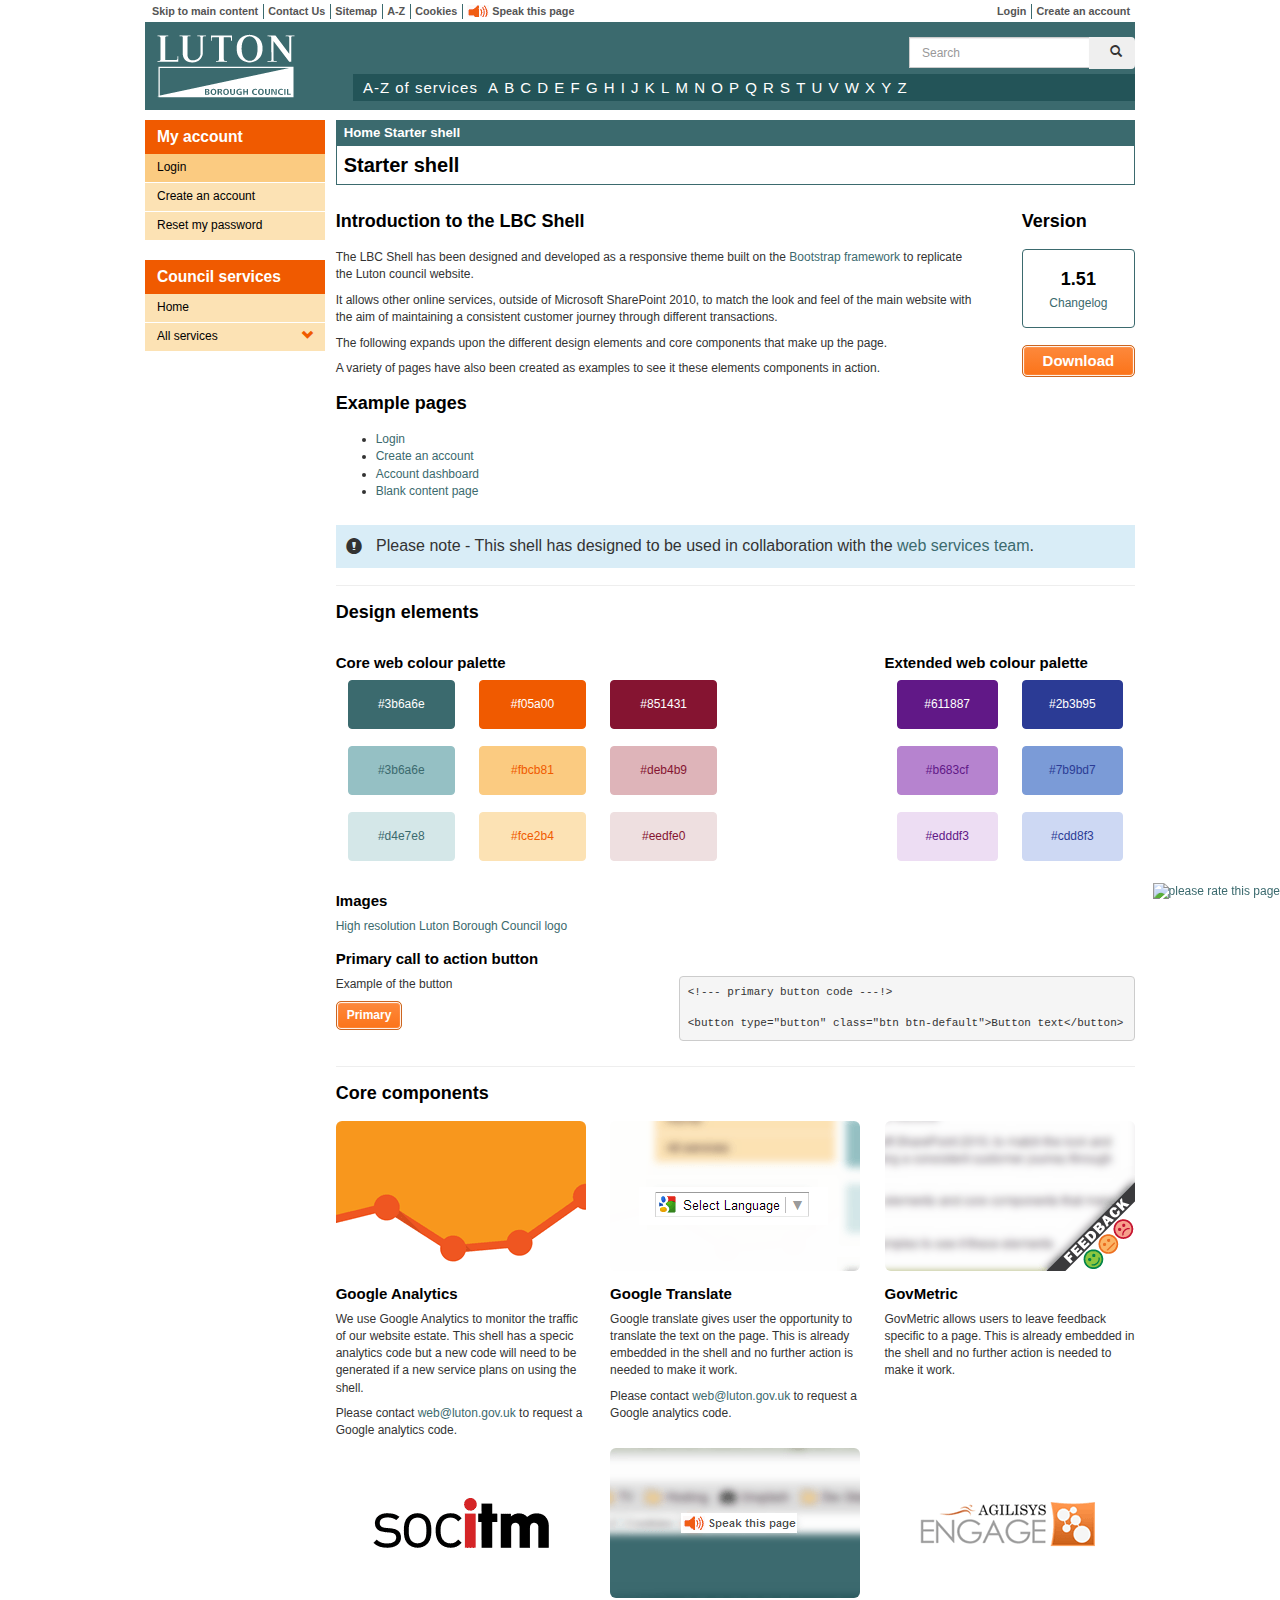
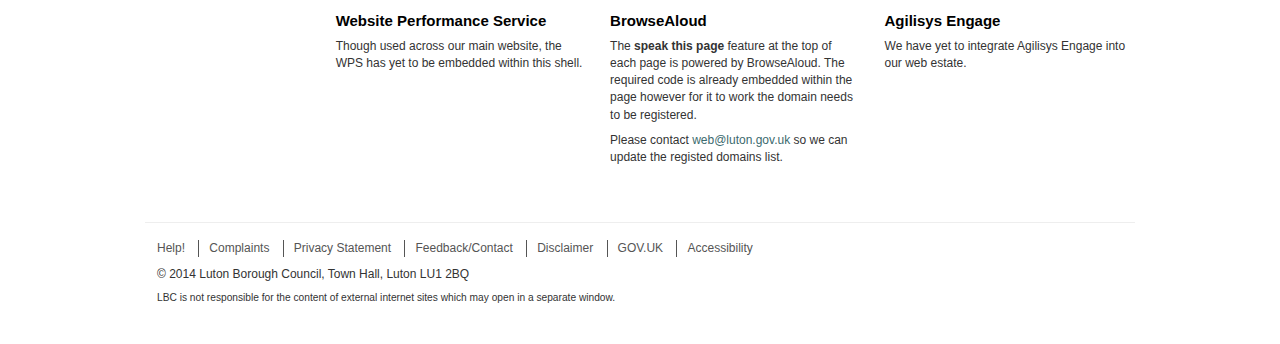
==== commit 690460a0: "Updated index.html to match new styling and fixes" ====
--- a/index.html
+++ b/index.html
@@ -5,7 +5,7 @@
 	<meta charset="utf-8">
 	<meta name='viewport' content='width=device-width, maximum-scale=1.0, minimum-scale=1.0, user-scalable=no' />
     <!--[if IE]><meta http-equiv='X-UA-Compatible' content='IE=edge,chrome=1'><![endif]-->
-        <!--<meta name="google" content="notranslate"> -->
+    <meta name="google" content="notranslate">
         
     <title>Starter shell - Luton Borough Council</title>
 
@@ -111,14 +111,21 @@
 
           		
 				<!-- Search box -->
-				<form class="navbar-form navbar-left hidden-xs pull-right search-box" role="search" method="GET" action="http://www.luton.gov.uk/_layouts/search.aspx">
-					<div class="form-group">
-				    	<input type="text" class="search-field form-control" placeholder="Search" name="k">
-				    </div>
-				    <button class="btn btn-submit btn-link" type="submit">
-				    	<span class="glyphicon glyphicon-search"></span>
-				    </button>
-				</form>
+                <div class="col-lg-4 col-md-5 col-sm-6 col-xs-12 pull-right hidden-xs">
+                    <div id="searchformdiv" class="">
+                        <form class="form-horizontal" id="searchform" name="searchform" role="search" method="GET" action="http://www.luton.gov.uk/_layouts/search.aspx">
+                            <div class="row">
+                                <div class="input-group pull-right search-box">
+                                    <span role="status" aria-live="polite" class="ui-helper-hidden-accessible"></span>
+                                    <input type="text" class="form-control ui-autocomplete-input nsearch-field" placeholder="Search" name="k" id="s">
+                                    <span class="input-group-btn">
+                                    <button class="btn btn-submit nsearch-submit" type="submit"><i class="glyphicon glyphicon-search"></i></button>
+                                    </span>
+                                </div><!-- /input-group -->
+                            </div>
+                        </form>
+                    </div>
+                </div>
 				<!-- End search box -->
 
       			<!-- Council services A-Z -->
@@ -166,7 +173,7 @@
 				<form role="search" method="GET" action="http://www.luton.gov.uk/_layouts/search.aspx">
 					<input type="text" class="form-control" style="width:95%" placeholder="Search" name="k">
 					<span class="input-group-btn pull-right">
-						<button class="btn btn-default pull-right" style="margin-right:0px" type="submit">Search</button>
+						<button class="btn btn-default pull-right mobilesearch" type="submit">Search</button>
 					</span>
 				</form>
 			</div><!-- /input-group -->
@@ -216,13 +223,13 @@
 		        	</div>
           		</div>
           		<!-- End council services navigation items -->
-                  
+                
 			    </div><!-- /.navbar-collapse -->
 			  </div><!-- /.container-fluid -->
 			</nav>
         	<!-- End left navigation -->	
 			
-			<!-- Google translate 
+			<!-- Google translate  -->
 			<div class="hidden-xs">
 			<div id="google_translate_element"></div><script type="text/javascript">
 			function googleTranslateElementInit() {
@@ -230,18 +237,18 @@
 			}
 			</script><script type="text/javascript" src="//translate.google.com/translate_a/element.js?cb=googleTranslateElementInit"></script>
 			</div>
- End Google translate -->
+            <!-- End Google translate -->
 			
         </div>
         <!-- End left navigation -->
 
         <!-- Title and breadcrumb panel -->
-        <div class="col-xs-12 col-sm-9 col-md-10 pull-right">
+        <div class="col-xs-12 col-sm-9 col-md-10 pull-right content-area">
 			<div class="panel panel-default title-panel">
         
         		<!-- Breadcrumbs -->		        	
 				<div class="panel-heading">
-		  			<ul class="list-inline">
+		  			<ul class="list-inline lbcbreadcrumb">
 						<li><a href="http://www.luton.gov.uk">Home</a></li>
 						<li><a href="index.html">Starter shell</a></li>
 					</ul>
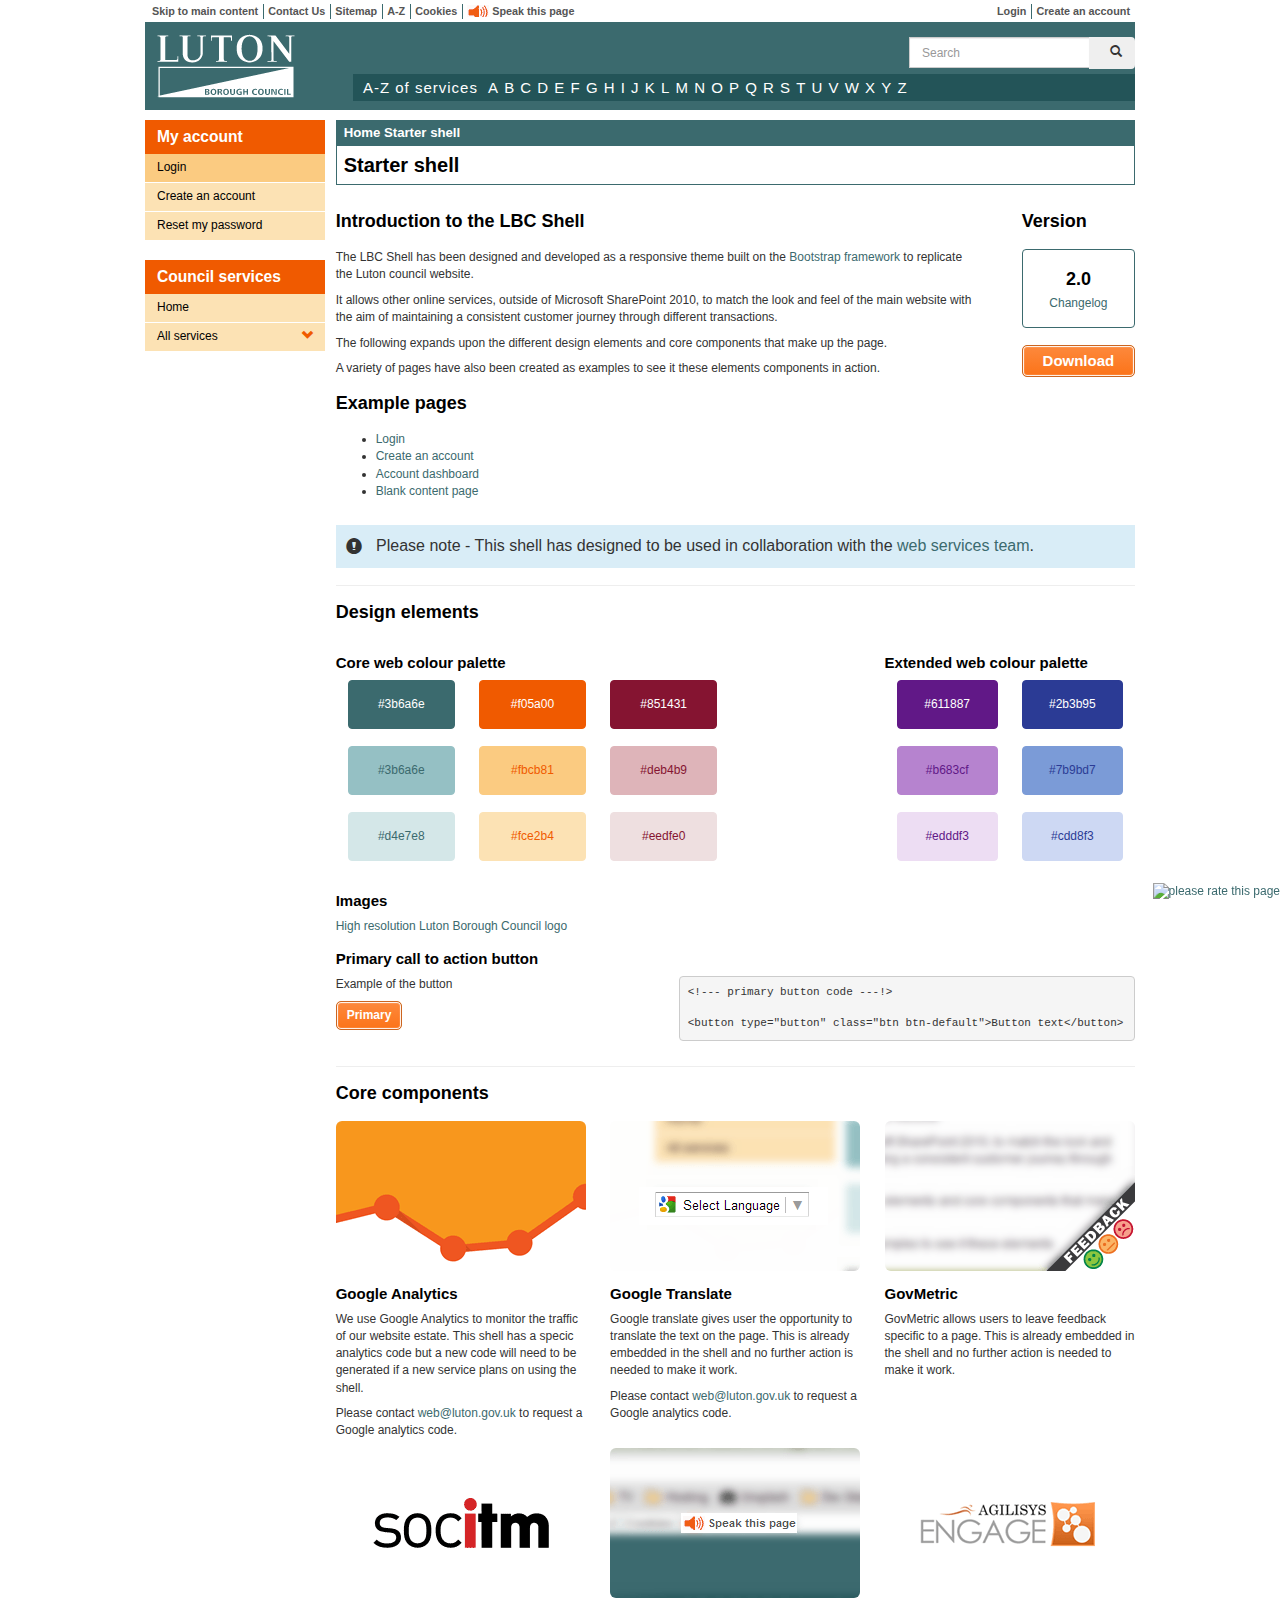
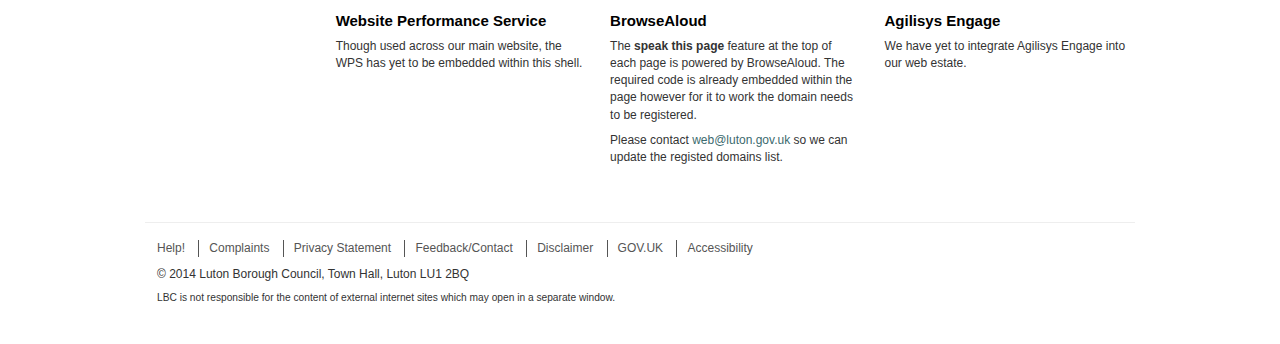
==== commit 68b2d53e: "Updated version" ====
--- a/index.html
+++ b/index.html
@@ -283,7 +283,7 @@
 				<div class="col-xs-12 col-sm-3 col-md-2 pull-right">
 					<h2>Version</h2>
         			<div class="alert alert-success" style="background-color: #FFFFFF; border-color: #3b6a6e; text-align: center; color:#3b6a6e;">
-        			<h2 style="margin:5px;">1.51</h2><a href="changelog.txt">Changelog</a></div>
+        			<h2 style="margin:5px;">2.0</h2><a href="https://github.com/LutonCouncil/LBC-Shell/commits/gh-pages">Changelog</a></div>
         			<a href="https://github.com/LutonCouncil/LBC-Shell/archive/master.zip" class="btn btn-default btn-lg btn-block">Download</a>
 				</div>
         		<div class="col-xs-12">
